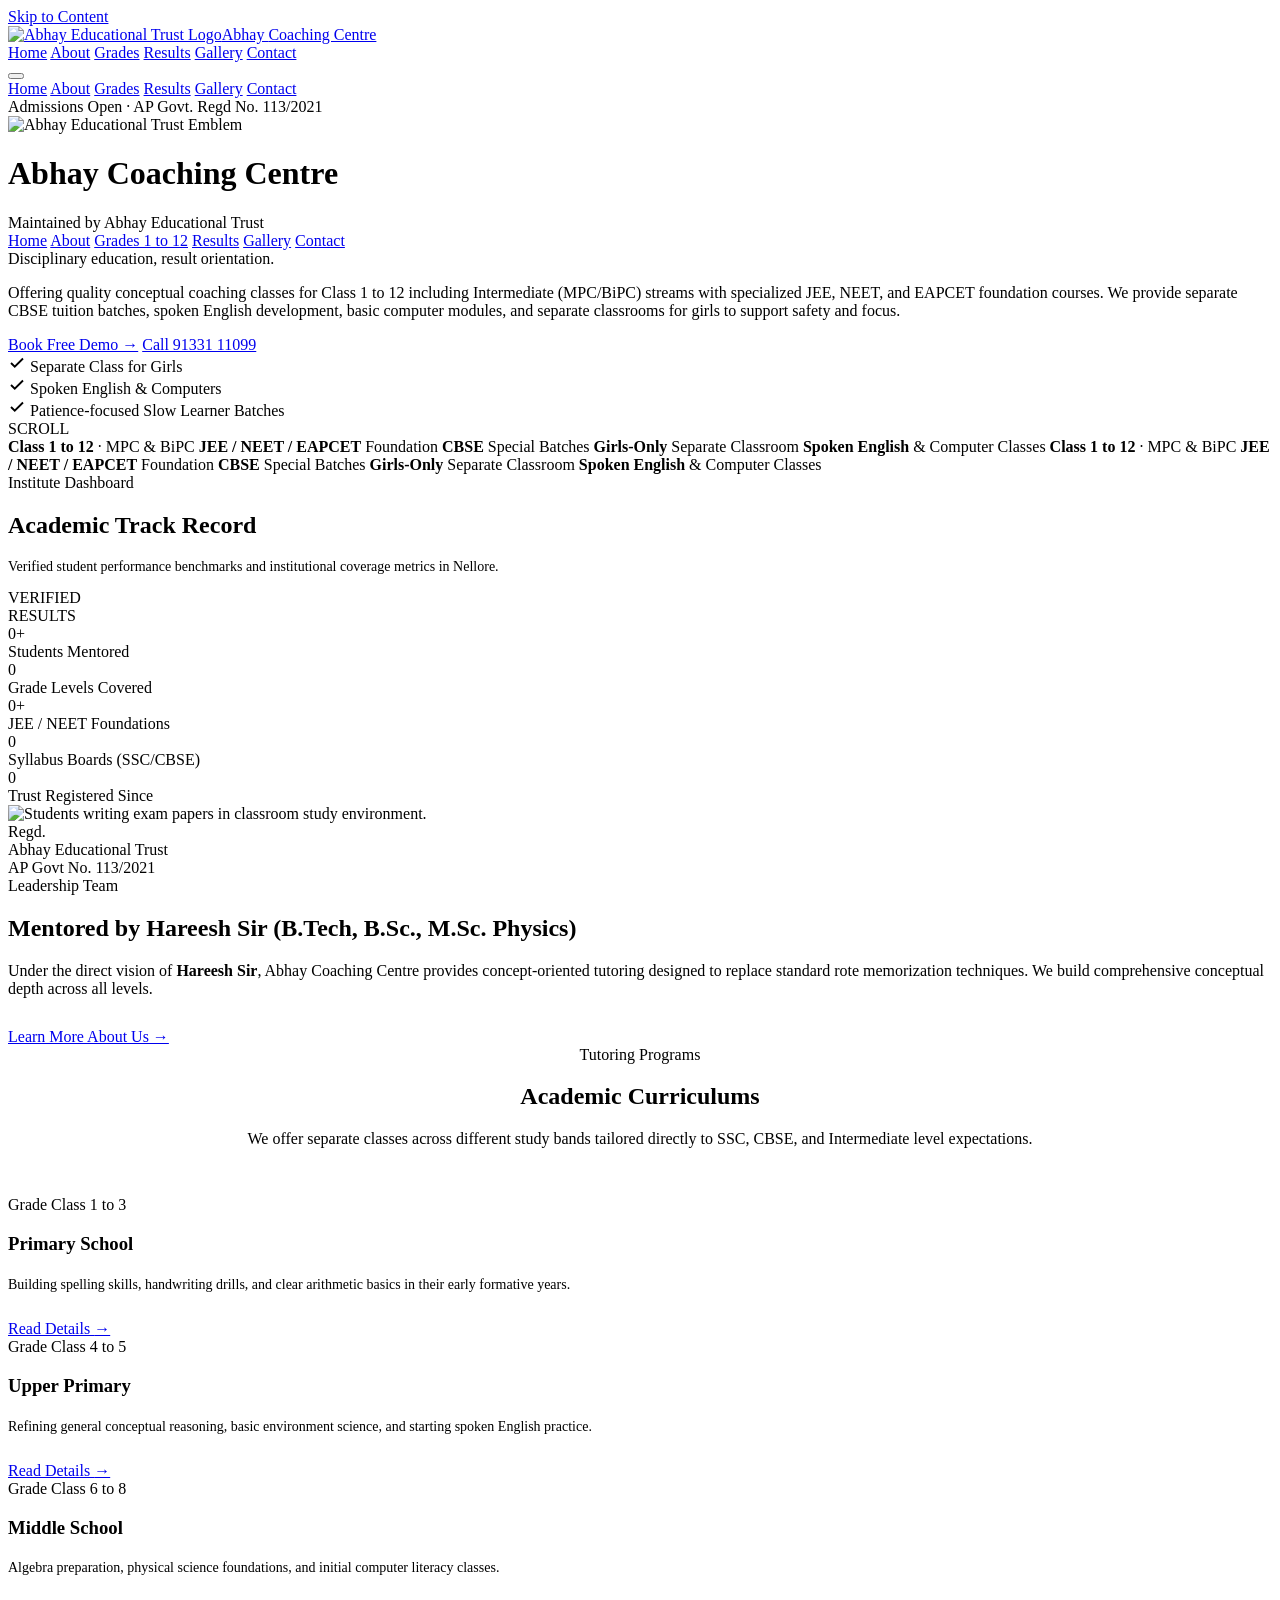
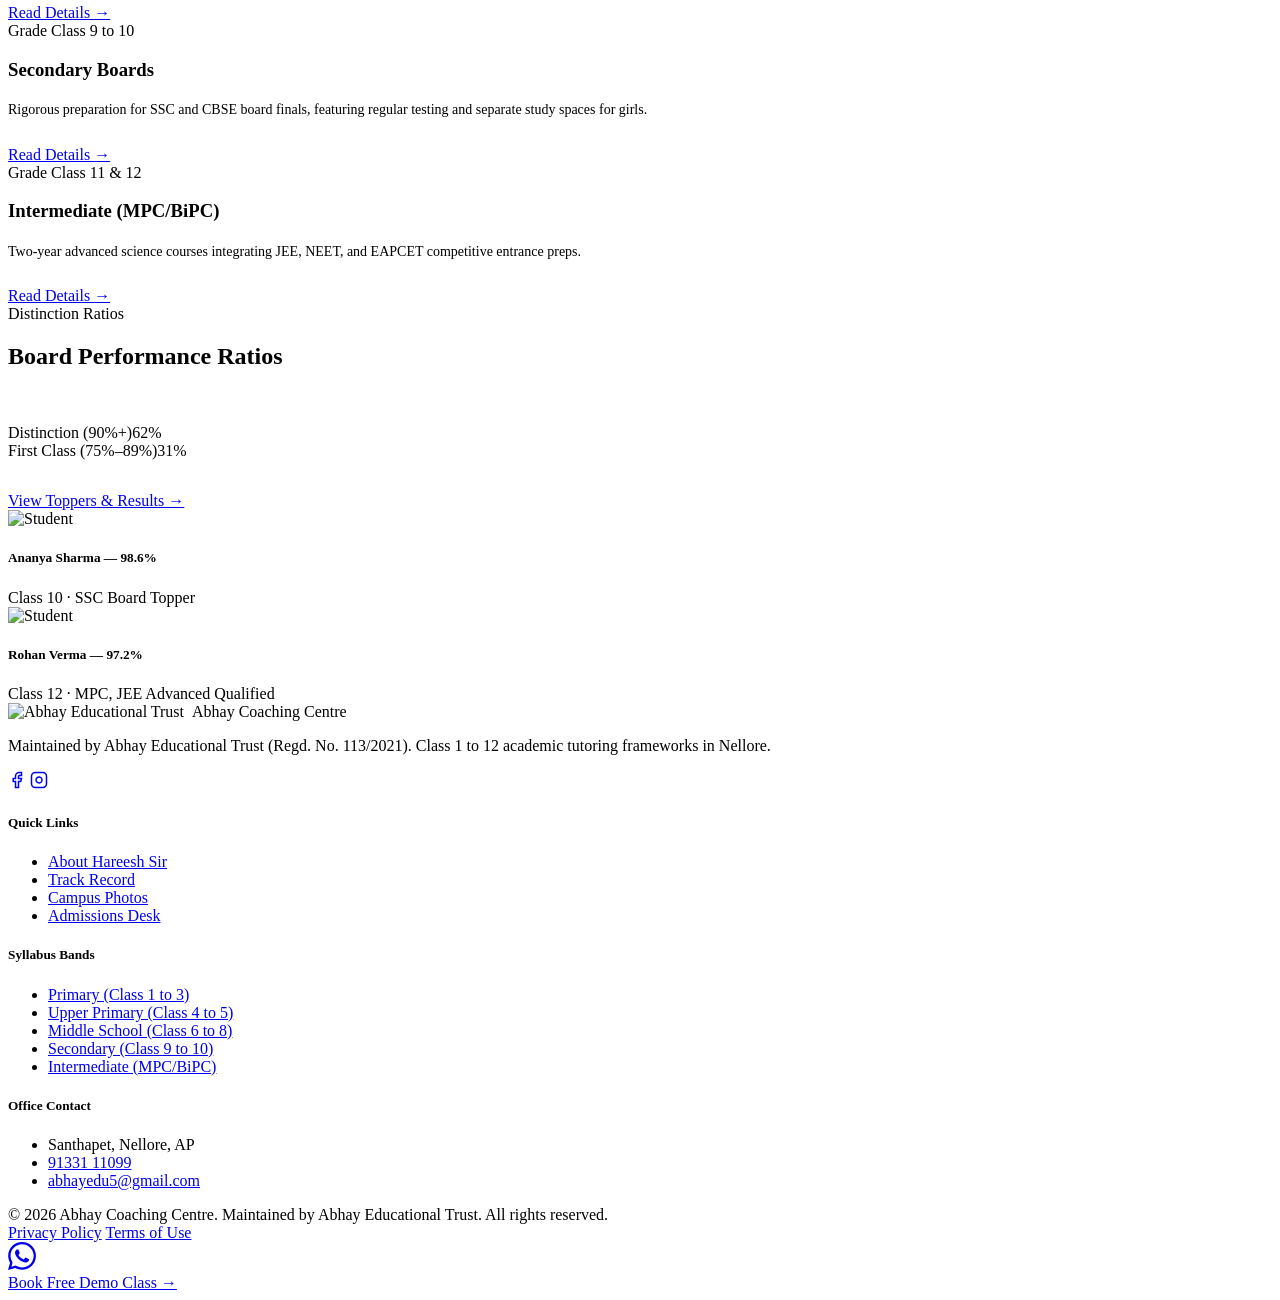
==== index.html @ 870bf23b "Add files via upload" ====
<!DOCTYPE html>
<html lang="en">
<head>
  <meta charset="UTF-8">
  <meta name="viewport" content="width=device-width, initial-scale=1.0">
  <title>Abhay Coaching Centre — Nellore | Class 1 to 12 Academic Foundation</title>
  
  <!-- SEO Meta Tags -->
  <meta name="description" content="Abhay Coaching Centre in Santhapet, Nellore, offers separate conceptual coaching classes for Class 1 to 12 including Intermediate (MPC/BiPC) streams. Regd. AP Govt No. 113/2021.">
  <meta name="keywords" content="Abhay Coaching Centre, Nellore, Class 1 to 12, Intermediate MPC, Intermediate BiPC, JEE Foundation, NEET, EAPCET, Spoken English, CBSE Batches">

  <!-- Style Sheets -->
  <link rel="stylesheet" href="css/style.css">
  
  <!-- Fonts -->
  <link rel="preconnect" href="https://fonts.googleapis.com">
  <link rel="preconnect" href="https://fonts.gstatic.com" crossorigin>
  <link href="https://fonts.googleapis.com/css2?family=Cinzel:wght@600;700;900&family=Fraunces:ital,opsz,wght@0,9..144,400;0,9..144,600;0,9..144,700;1,9..144,400&family=IBM+Plex+Mono:wght@500;600&family=Inter:wght@400;500;600;700&display=swap" rel="stylesheet">
</head>
<body>

  <!-- Skip Link -->
  <a href="#main-content" class="skip-link">Skip to Content</a>

  <!-- Header Header Navigation (appears on scroll / global) -->
  <header class="page-header" id="pageHeader" role="banner">
    <div class="container header-container">
      <a href="index.html" class="header-logo"><img src="images/logo.png" alt="Abhay Educational Trust Logo" class="header-logo-img">Abhay <span>Coaching Centre</span></a>
      
      <nav class="header-nav" aria-label="Desktop Navigation Links">
        <a href="index.html" class="header-nav-item active">Home</a>
        <a href="about.html" class="header-nav-item">About</a>
        <a href="grades.html" class="header-nav-item">Grades</a>
        <a href="results.html" class="header-nav-item">Results</a>
        <a href="gallery.html" class="header-nav-item">Gallery</a>
        <a href="contact.html" class="header-nav-item">Contact</a>
      </nav>

      <button class="burger-btn" id="drawerTrigger" aria-label="Toggle Navigation Menu" aria-controls="mobileDrawer" aria-expanded="false">
        <span></span>
        <span></span>
        <span></span>
      </button>
    </div>
  </header>

  <!-- Mobile Drawer Overlay -->
  <div class="drawer-overlay" id="drawerOverlay"></div>

  <!-- Mobile Drawer Menu -->
  <nav class="mobile-drawer" id="mobileDrawer" aria-label="Mobile Navigation Menu">
    <a href="index.html" class="mobile-drawer-link active">Home</a>
    <a href="about.html" class="mobile-drawer-link">About</a>
    <a href="grades.html" class="mobile-drawer-link">Grades</a>
    <a href="results.html" class="mobile-drawer-link">Results</a>
    <a href="gallery.html" class="mobile-drawer-link">Gallery</a>
    <a href="contact.html" class="mobile-drawer-link">Contact</a>
  </nav>

  <!-- ============ HERO BANNER ============ -->
  <div id="hero">
    <div class="hero-particles" id="heroParticles" aria-hidden="true"></div>
    <div class="hero-container">
      <div class="hero-tag">
        <span class="dot"></span> Admissions Open · AP Govt. Regd No. 113/2021
      </div>
      
      <!-- Trust Logo -->
      <img src="images/logo.png" alt="Abhay Educational Trust Emblem" class="hero-logo-img">
      
      <!-- Big gothic cathedral style name heading -->
      <h1 class="hero-title">Abhay Coaching Centre</h1>
      <div class="hero-subtitle">Maintained by Abhay Educational Trust</div>
      
      <!-- Nav Pill Menu Directly Below Name -->
      <div class="hero-nav-row" aria-label="Page Index Pills">
        <a href="index.html">Home</a>
        <a href="about.html">About</a>
        <a href="grades.html">Grades 1 to 12</a>
        <a href="results.html">Results</a>
        <a href="gallery.html">Gallery</a>
        <a href="contact.html">Contact</a>
      </div>

      <div class="hero-lead-title">Disciplinary education, result orientation.</div>
      <p class="hero-desc">
        Offering quality conceptual coaching classes for Class 1 to 12 including Intermediate (MPC/BiPC) streams with specialized JEE, NEET, and EAPCET foundation courses. We provide separate CBSE tuition batches, spoken English development, basic computer modules, and separate classrooms for girls to support safety and focus.
      </p>

      <div class="hero-ctas">
        <a href="contact.html" class="btn btn-primary">Book Free Demo →</a>
        <a href="tel:+919133111099" class="btn btn-ghost">Call 91331 11099</a>
      </div>

      <!-- Quick badging indicators -->
      <div class="hero-features" role="list">
        <div class="hero-feat-item" role="listitem">
          <svg width="18" height="18" viewBox="0 0 24 24" fill="none" stroke="currentColor" stroke-width="2.5" aria-hidden="true"><path d="M20 6L9 17l-5-5"/></svg>
          Separate Class for Girls
        </div>
        <div class="hero-feat-item" role="listitem">
          <svg width="18" height="18" viewBox="0 0 24 24" fill="none" stroke="currentColor" stroke-width="2.5" aria-hidden="true"><path d="M20 6L9 17l-5-5"/></svg>
          Spoken English & Computers
        </div>
        <div class="hero-feat-item" role="listitem">
          <svg width="18" height="18" viewBox="0 0 24 24" fill="none" stroke="currentColor" stroke-width="2.5" aria-hidden="true"><path d="M20 6L9 17l-5-5"/></svg>
          Patience-focused Slow Learner Batches
        </div>
      </div>
    </div>
    
    <div class="scroll-cue" aria-hidden="true">
      <span>SCROLL</span>
      <span class="line"></span>
    </div>
  </div>

  <!-- ============ SCROLLING MARQUEE STRIP ============ -->
  <div class="marquee-container" aria-hidden="true">
    <div class="marquee-track">
      <span><b>Class 1 to 12</b> · MPC & BiPC <b>JEE / NEET / EAPCET</b> Foundation <b>CBSE</b> Special Batches <b>Girls-Only</b> Separate Classroom <b>Spoken English</b> & Computer Classes</span>
      <span><b>Class 1 to 12</b> · MPC & BiPC <b>JEE / NEET / EAPCET</b> Foundation <b>CBSE</b> Special Batches <b>Girls-Only</b> Separate Classroom <b>Spoken English</b> & Computer Classes</span>
    </div>
  </div>

  <!-- ============ MAIN CONTENT DASHBOARD ============ -->
  <main id="main-content" role="main">
    
    <!-- 1. STATS VIEW -->
    <section id="stats" class="section">
      <div class="container">
        <div class="stats-card reveal">
          <div class="stats-header">
            <div>
              <span class="eyebrow"><span class="dot"></span>Institute Dashboard</span>
              <h2 class="section-title">Academic Track Record</h2>
              <p style="font-size:14px; color:var(--ink-soft); margin-top:8px;">
                Verified student performance benchmarks and institutional coverage metrics in Nellore.
              </p>
            </div>
            <div class="stats-seal">VERIFIED<br>RESULTS</div>
          </div>
          
          <div class="stats-grid">
            <div class="stat-item">
              <div class="stat-number" data-count="500">
                <span class="num-val">0</span><span class="stat-suffix">+</span>
              </div>
              <div class="stat-label">Students Mentored</div>
            </div>
            
            <div class="stat-item">
              <div class="stat-number" data-count="12">
                <span class="num-val">0</span><span class="stat-suffix"></span>
              </div>
              <div class="stat-label">Grade Levels Covered</div>
            </div>
            
            <div class="stat-item">
              <div class="stat-number" data-count="3">
                <span class="num-val">0</span><span class="stat-suffix">+</span>
              </div>
              <div class="stat-label">JEE / NEET Foundations</div>
            </div>
            
            <div class="stat-item">
              <div class="stat-number" data-count="2">
                <span class="num-val">0</span><span class="stat-suffix"></span>
              </div>
              <div class="stat-label">Syllabus Boards (SSC/CBSE)</div>
            </div>
            
            <div class="stat-item">
              <div class="stat-number" data-count="2021">
                <span class="num-val">0</span><span class="stat-suffix"></span>
              </div>
              <div class="stat-label">Trust Registered Since</div>
            </div>
          </div>
        </div>
      </div>
    </section>

    <!-- 2. ABOUT SUMMARY -->
    <section class="section" style="background-color: var(--ivory);">
      <div class="container">
        <div class="about-grid">
          <div class="about-visual reveal">
            <div class="about-photo-frame">
              <img src="https://images.unsplash.com/photo-1509062522246-3755977927d7?auto=format&fit=crop&w=800&q=80" alt="Students writing exam papers in classroom study environment." loading="lazy" width="800" height="1000">
            </div>
            <div class="about-badge" role="status">
              <div class="number">Regd.</div>
              <div class="text">Abhay Educational Trust<br>AP Govt No. 113/2021</div>
            </div>
          </div>
          
          <div class="about-content reveal">
            <span class="eyebrow"><span class="dot"></span>Leadership Team</span>
            <h2>Mentored by Hareesh Sir (B.Tech, B.Sc., M.Sc. Physics)</h2>
            <p class="about-lead">
              Under the direct vision of <b>Hareesh Sir</b>, Abhay Coaching Centre provides concept-oriented tutoring designed to replace standard rote memorization techniques. We build comprehensive conceptual depth across all levels.
            </p>
            <div style="margin-top: 30px;">
              <a href="about.html" class="btn btn-dark">Learn More About Us →</a>
            </div>
          </div>
        </div>
      </div>
    </section>

    <!-- 3. GRADE OVERVIEW -->
    <section class="section" style="background-color: var(--paper);">
      <div class="container">
        <div class="reveal" style="text-align: center; margin-bottom: 48px;">
          <span class="eyebrow"><span class="dot"></span>Tutoring Programs</span>
          <h2 class="section-title">Academic Curriculums</h2>
          <p class="section-desc" style="margin: 0 auto 30px;">
            We offer separate classes across different study bands tailored directly to SSC, CBSE, and Intermediate level expectations.
          </p>
        </div>
        
        <div class="grade-grid reveal">
          <div class="grade-card">
            <div class="grade-tag">Grade Class 1 to 3</div>
            <h3>Primary School</h3>
            <p style="font-size: 14px; color: var(--ink-soft); margin-bottom: 24px; line-height: 1.6;">
              Building spelling skills, handwriting drills, and clear arithmetic basics in their early formative years.
            </p>
            <a href="grades.html#grade-primary" class="grade-action">Read Details <span>→</span></a>
          </div>

          <div class="grade-card">
            <div class="grade-tag">Grade Class 4 to 5</div>
            <h3>Upper Primary</h3>
            <p style="font-size: 14px; color: var(--ink-soft); margin-bottom: 24px; line-height: 1.6;">
              Refining general conceptual reasoning, basic environment science, and starting spoken English practice.
            </p>
            <a href="grades.html#grade-upper-primary" class="grade-action">Read Details <span>→</span></a>
          </div>

          <div class="grade-card">
            <div class="grade-tag">Grade Class 6 to 8</div>
            <h3>Middle School</h3>
            <p style="font-size: 14px; color: var(--ink-soft); margin-bottom: 24px; line-height: 1.6;">
              Algebra preparation, physical science foundations, and initial computer literacy classes.
            </p>
            <a href="grades.html#grade-middle" class="grade-action">Read Details <span>→</span></a>
          </div>

          <div class="grade-card">
            <div class="grade-tag">Grade Class 9 to 10</div>
            <h3>Secondary Boards</h3>
            <p style="font-size: 14px; color: var(--ink-soft); margin-bottom: 24px; line-height: 1.6;">
              Rigorous preparation for SSC and CBSE board finals, featuring regular testing and separate study spaces for girls.
            </p>
            <a href="grades.html#grade-secondary" class="grade-action">Read Details <span>→</span></a>
          </div>

          <div class="grade-card card-dark" style="grid-column: span 1;">
            <div class="grade-tag">Grade Class 11 & 12</div>
            <h3>Intermediate (MPC/BiPC)</h3>
            <p style="font-size: 14px; margin-bottom: 24px; line-height: 1.6;">
              Two-year advanced science courses integrating JEE, NEET, and EAPCET competitive entrance preps.
            </p>
            <a href="grades.html#grade-intermediate" class="grade-action">Read Details <span>→</span></a>
          </div>
        </div>
      </div>
    </section>

    <!-- 4. RESULTS DASHBOARD -->
    <section class="section results-dashboard" style="background-color: var(--maroon-deep); color: var(--white);">
      <div class="container">
        <div class="results-grid">
          <div class="results-left reveal">
            <span class="eyebrow" style="color: var(--gold-light);"><span class="dot"></span>Distinction Ratios</span>
            <h2>Board Performance Ratios</h2>
            <p style="color: rgba(255, 255, 255, 0.6); margin-top: 14px;">
              Overview of student distinction rates and pass class records at the coaching center.
            </p>
            
            <div class="bar-chart">
              <div class="bar-row">
                <div class="bar-info"><span>Distinction (90%+)</span><span>62%</span></div>
                <div class="bar-container"><div class="bar-fill" data-width="62"></div></div>
              </div>
              <div class="bar-row">
                <div class="bar-info"><span>First Class (75%–89%)</span><span>31%</span></div>
                <div class="bar-container"><div class="bar-fill" data-width="31"></div></div>
              </div>
            </div>
            <div style="margin-top: 32px;">
              <a href="results.html" class="btn btn-primary">View Toppers & Results →</a>
            </div>
          </div>
          
          <div class="results-right reveal">
            <div class="rankers-list">
              <div class="ranker-item">
                <img src="https://images.unsplash.com/photo-1544717297-fa95b6ee9643?auto=format&fit=crop&w=100&q=80" alt="Student" class="ranker-avatar" loading="lazy" width="100" height="100">
                <div class="ranker-details">
                  <h5>Ananya Sharma — 98.6%</h5>
                  <span>Class 10 · SSC Board Topper</span>
                </div>
              </div>
              <div class="ranker-item">
                <img src="https://images.unsplash.com/photo-1543269865-cbf427effbad?auto=format&fit=crop&w=100&q=80" alt="Student" class="ranker-avatar" loading="lazy" width="100" height="100">
                <div class="ranker-details">
                  <h5>Rohan Verma — 97.2%</h5>
                  <span>Class 12 · MPC, JEE Advanced Qualified</span>
                </div>
              </div>
            </div>
          </div>
        </div>
      </div>
    </section>

  </main>

  <!-- ============ FOOTER ============ -->
  <footer role="contentinfo">
    <div class="container">
      <div class="footer-grid">
        <div class="footer-brand">
          <div class="logo"><img src="images/logo.png" alt="Abhay Educational Trust" style="height:40px;width:auto;margin-right:8px;">Abhay Coaching Centre</div>
          <p>
            Maintained by Abhay Educational Trust (Regd. No. 113/2021). Class 1 to 12 academic tutoring frameworks in Nellore.
          </p>
          <div class="social-links">
            <a href="#" aria-label="Facebook"><svg width="18" height="18" viewBox="0 0 24 24" fill="none" stroke="currentColor" stroke-width="2" aria-hidden="true"><path d="M18 2h-3a5 5 0 0 0-5 5v3H7v4h3v8h4v-8h3l1-4h-4V7a1 1 0 0 1 1-1h3z"/></svg></a>
            <a href="#" aria-label="Instagram"><svg width="18" height="18" viewBox="0 0 24 24" fill="none" stroke="currentColor" stroke-width="2" aria-hidden="true"><rect x="2" y="2" width="20" height="20" rx="5" ry="5"/><path d="M16 11.37A4 4 0 1 1 12.63 8 4 4 0 0 1 16 11.37zM17.5 6.5h.01"/></svg></a>
          </div>
        </div>

        <div class="footer-nav">
          <h5>Quick Links</h5>
          <ul>
            <li><a href="about.html">About Hareesh Sir</a></li>
            <li><a href="results.html">Track Record</a></li>
            <li><a href="gallery.html">Campus Photos</a></li>
            <li><a href="contact.html">Admissions Desk</a></li>
          </ul>
        </div>

        <div class="footer-nav">
          <h5>Syllabus Bands</h5>
          <ul>
            <li><a href="grades.html#grade-primary">Primary (Class 1 to 3)</a></li>
            <li><a href="grades.html#grade-upper-primary">Upper Primary (Class 4 to 5)</a></li>
            <li><a href="grades.html#grade-middle">Middle School (Class 6 to 8)</a></li>
            <li><a href="grades.html#grade-secondary">Secondary (Class 9 to 10)</a></li>
            <li><a href="grades.html#grade-intermediate">Intermediate (MPC/BiPC)</a></li>
          </ul>
        </div>

        <div class="footer-nav">
          <h5>Office Contact</h5>
          <ul>
            <li>Santhapet, Nellore, AP</li>
            <li><a href="tel:+919133111099">91331 11099</a></li>
            <li><a href="mailto:abhayedu5@gmail.com">abhayedu5@gmail.com</a></li>
          </ul>
        </div>
      </div>
      
      <div class="footer-bottom">
        <span>© 2026 Abhay Coaching Centre. Maintained by Abhay Educational Trust. All rights reserved.</span>
        <div class="footer-bottom-links">
          <a href="#">Privacy Policy</a>
          <a href="#">Terms of Use</a>
        </div>
      </div>
    </div>
  </footer>

  <!-- Floating Elements -->
  <a href="https://wa.me/919133111099" class="whatsapp-float" target="_blank" rel="noopener" aria-label="Send query on WhatsApp">
    <svg width="28" height="28" viewBox="0 0 24 24" fill="currentColor" aria-hidden="true"><path d="M17.472 14.382c-.297-.149-1.758-.867-2.03-.967-.273-.099-.471-.148-.67.15-.197.297-.767.966-.94 1.164-.173.199-.347.223-.644.075-.297-.15-1.255-.463-2.39-1.475-.883-.788-1.48-1.761-1.653-2.059-.173-.297-.018-.458.13-.606.134-.133.298-.347.446-.52.149-.174.198-.298.298-.497.099-.198.05-.371-.025-.52-.075-.149-.669-1.612-.916-2.207-.242-.579-.487-.5-.669-.51-.173-.008-.371-.01-.57-.01-.198 0-.52.074-.792.372-.272.297-1.04 1.016-1.04 2.479 0 1.462 1.065 2.875 1.213 3.074.149.198 2.096 3.2 5.077 4.487.709.306 1.262.489 1.694.625.712.227 1.36.195 1.871.118.571-.085 1.758-.719 2.006-1.413.248-.694.248-1.289.173-1.413-.074-.124-.272-.198-.57-.347m-5.421 7.403h-.004a9.87 9.87 0 0 1-5.031-1.378l-.361-.214-3.741.982.998-3.648-.235-.374a9.86 9.86 0 0 1-1.51-5.26c.001-5.45 4.436-9.884 9.888-9.884 2.64 0 5.122 1.03 6.988 2.898a9.825 9.825 0 0 1 2.893 6.994c-.003 5.45-4.437 9.884-9.885 9.884m8.413-18.297A11.815 11.815 0 0 0 12.05 0C5.495 0 .16 5.335.157 11.892c0 2.096.547 4.142 1.588 5.945L0 24l6.335-1.662c1.746.953 3.71 1.458 5.704 1.459h.005c6.554 0 11.89-5.335 11.893-11.893a11.821 11.821 0 0 0-3.48-8.413Z"/></svg>
  </a>
  <div class="mobile-cta-bar"><a href="contact.html" class="btn btn-primary">Book Free Demo Class →</a></div>

  <!-- Shared Javascript -->
  <script src="js/main.js"></script>
</body>
</html>
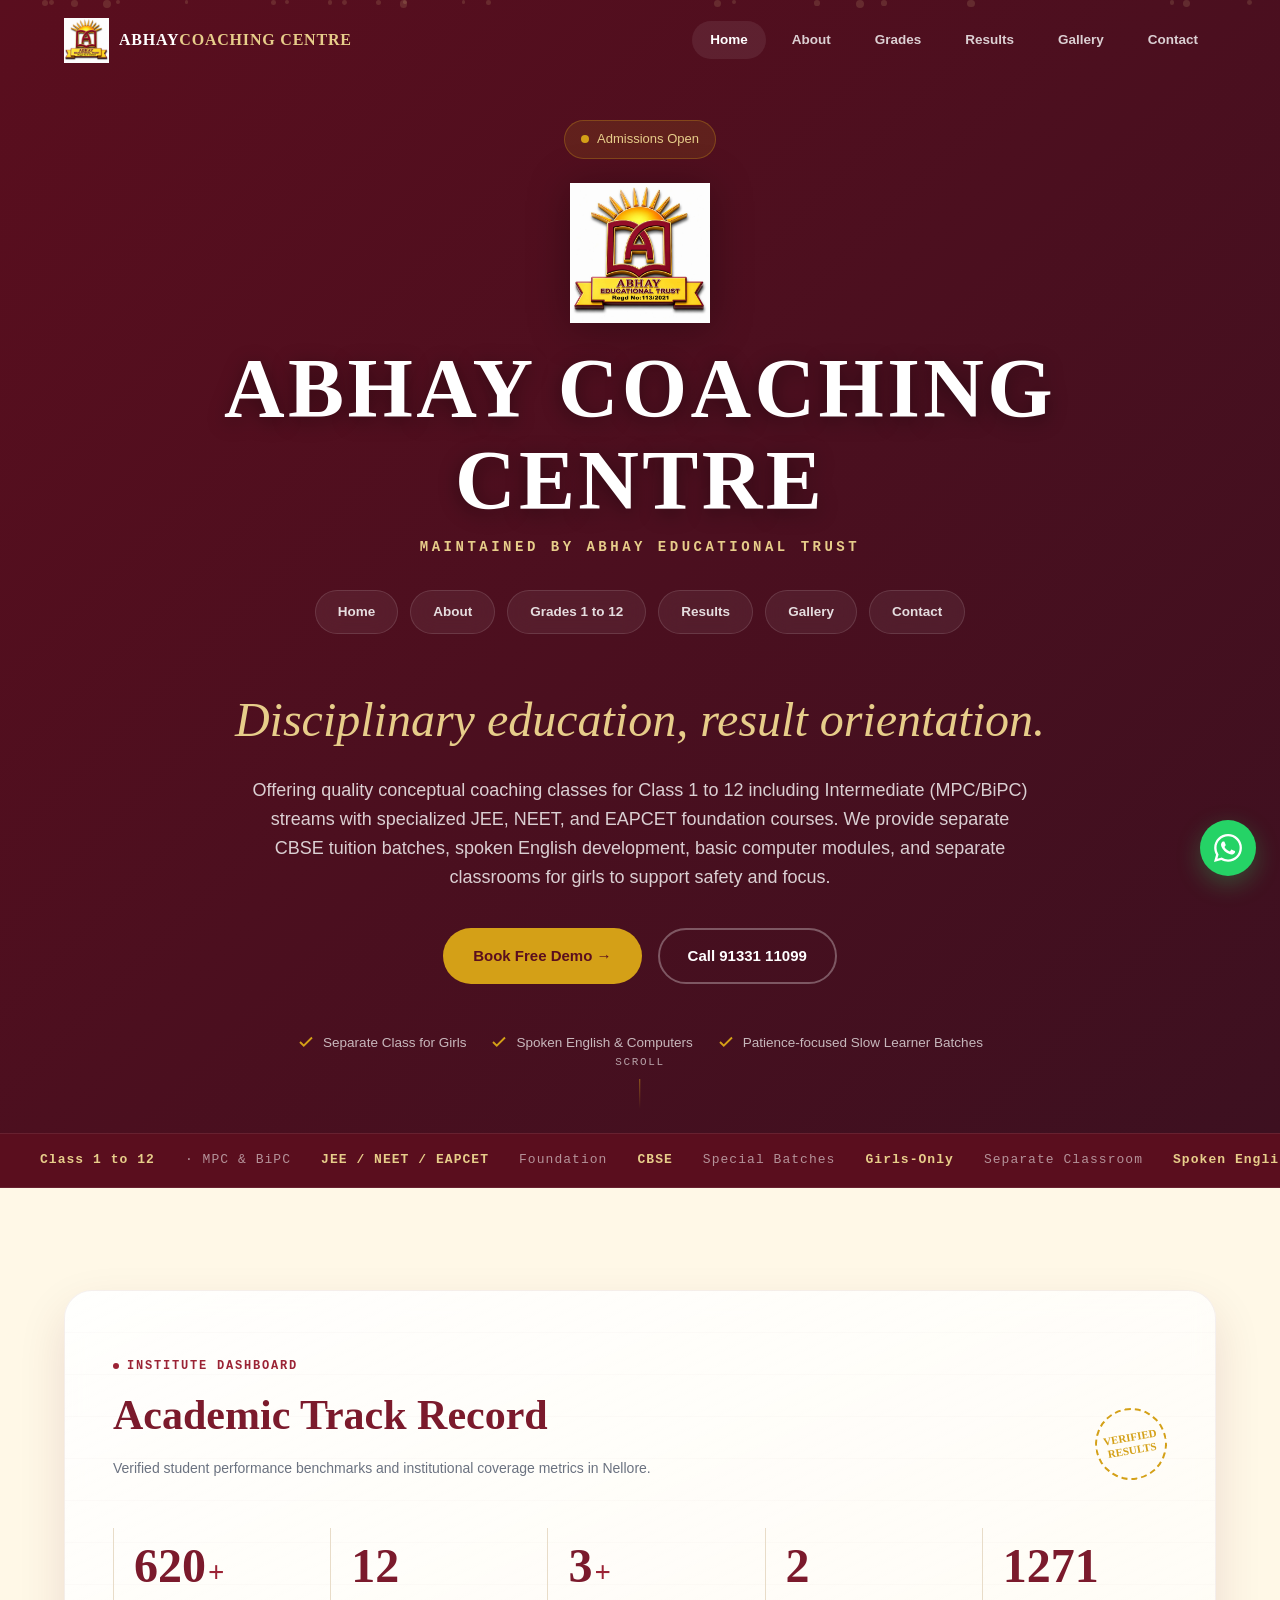
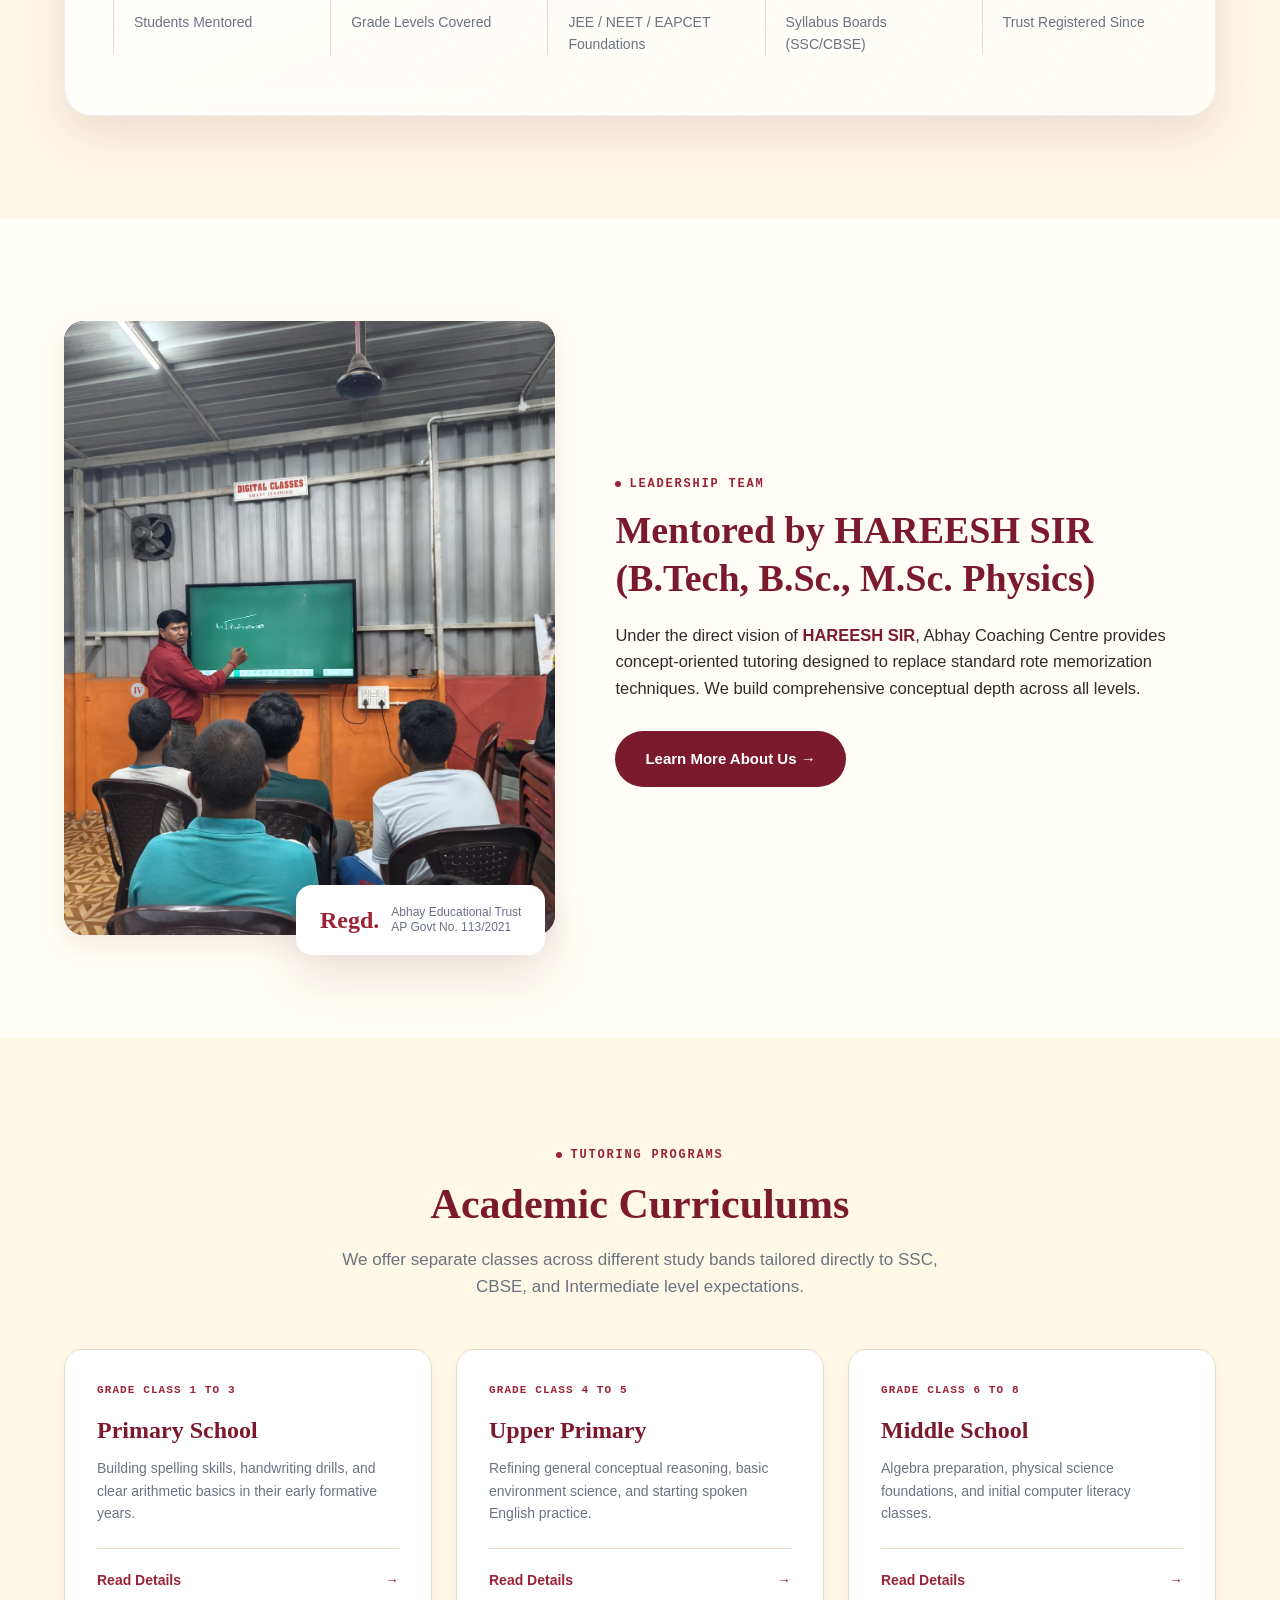
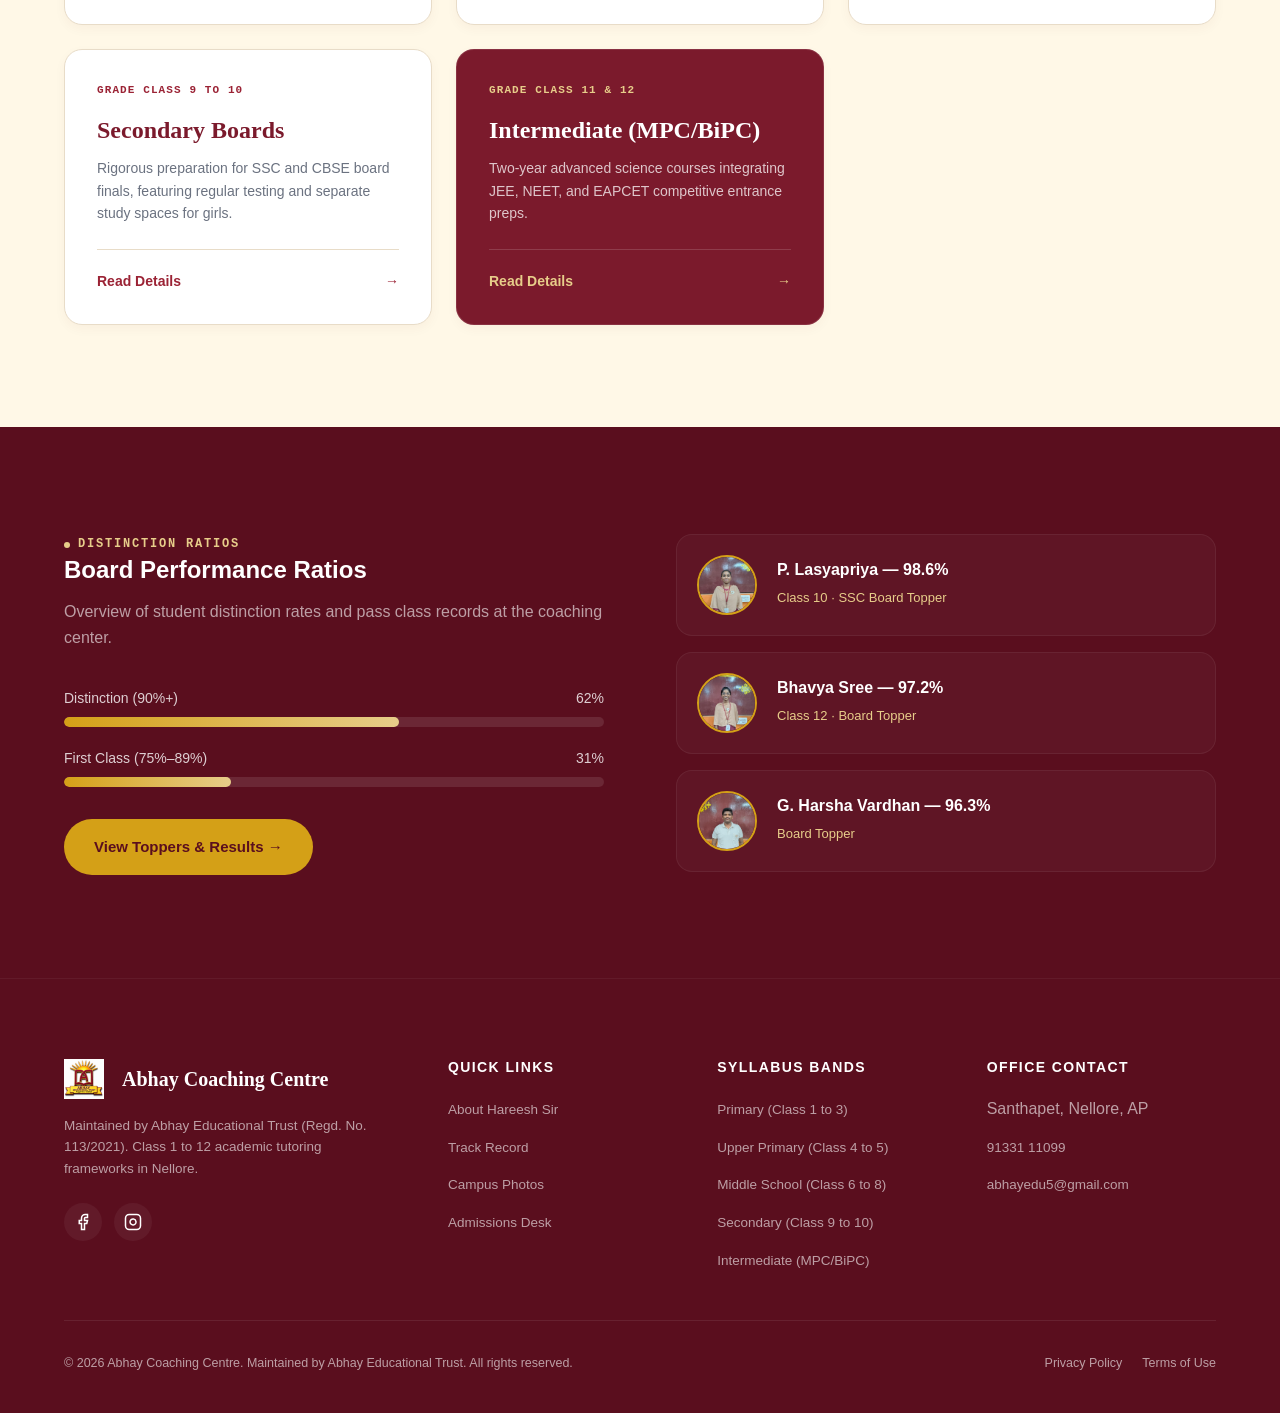
==== commit 0873bfad: "Add files via upload" ====
--- a/index.html
+++ b/index.html
@@ -62,7 +62,7 @@
     <div class="hero-particles" id="heroParticles" aria-hidden="true"></div>
     <div class="hero-container">
       <div class="hero-tag">
-        <span class="dot"></span> Admissions Open · AP Govt. Regd No. 113/2021
+        <span class="dot"></span> Admissions Open
       </div>
       
       <!-- Trust Logo -->
@@ -143,7 +143,7 @@
           
           <div class="stats-grid">
             <div class="stat-item">
-              <div class="stat-number" data-count="500">
+              <div class="stat-number" data-count="1000">
                 <span class="num-val">0</span><span class="stat-suffix">+</span>
               </div>
               <div class="stat-label">Students Mentored</div>
@@ -160,7 +160,7 @@
               <div class="stat-number" data-count="3">
                 <span class="num-val">0</span><span class="stat-suffix">+</span>
               </div>
-              <div class="stat-label">JEE / NEET Foundations</div>
+              <div class="stat-label">JEE / NEET / EAPCET Foundations</div>
             </div>
             
             <div class="stat-item">
@@ -187,7 +187,7 @@
         <div class="about-grid">
           <div class="about-visual reveal">
             <div class="about-photo-frame">
-              <img src="https://images.unsplash.com/photo-1509062522246-3755977927d7?auto=format&fit=crop&w=800&q=80" alt="Students writing exam papers in classroom study environment." loading="lazy" width="800" height="1000">
+              <img src="images/about-photo.jpg" alt="Hareesh Sir teaching in class" loading="lazy" width="800" height="1000">
             </div>
             <div class="about-badge" role="status">
               <div class="number">Regd.</div>
@@ -197,9 +197,9 @@
           
           <div class="about-content reveal">
             <span class="eyebrow"><span class="dot"></span>Leadership Team</span>
-            <h2>Mentored by Hareesh Sir (B.Tech, B.Sc., M.Sc. Physics)</h2>
+            <h2>Mentored by HAREESH SIR (B.Tech, B.Sc., M.Sc. Physics)</h2>
             <p class="about-lead">
-              Under the direct vision of <b>Hareesh Sir</b>, Abhay Coaching Centre provides concept-oriented tutoring designed to replace standard rote memorization techniques. We build comprehensive conceptual depth across all levels.
+              Under the direct vision of <b>HAREESH SIR</b>, Abhay Coaching Centre provides concept-oriented tutoring designed to replace standard rote memorization techniques. We build comprehensive conceptual depth across all levels.
             </p>
             <div style="margin-top: 30px;">
               <a href="about.html" class="btn btn-dark">Learn More About Us →</a>
@@ -298,17 +298,24 @@
           <div class="results-right reveal">
             <div class="rankers-list">
               <div class="ranker-item">
-                <img src="https://images.unsplash.com/photo-1544717297-fa95b6ee9643?auto=format&fit=crop&w=100&q=80" alt="Student" class="ranker-avatar" loading="lazy" width="100" height="100">
+                <img src="images/student1.jpg" alt="P. Lasyapriya" class="ranker-avatar" loading="lazy" width="100" height="100">
                 <div class="ranker-details">
-                  <h5>Ananya Sharma — 98.6%</h5>
+                  <h5>P. Lasyapriya — 98.6%</h5>
                   <span>Class 10 · SSC Board Topper</span>
                 </div>
               </div>
               <div class="ranker-item">
-                <img src="https://images.unsplash.com/photo-1543269865-cbf427effbad?auto=format&fit=crop&w=100&q=80" alt="Student" class="ranker-avatar" loading="lazy" width="100" height="100">
+                <img src="images/student2.jpg" alt="Bhavya Sree" class="ranker-avatar" loading="lazy" width="100" height="100">
                 <div class="ranker-details">
-                  <h5>Rohan Verma — 97.2%</h5>
-                  <span>Class 12 · MPC, JEE Advanced Qualified</span>
+                  <h5>Bhavya Sree — 97.2%</h5>
+                  <span>Class 12 · Board Topper</span>
+                </div>
+              </div>
+              <div class="ranker-item">
+                <img src="images/student3.jpg" alt="G. Harsha Vardhan" class="ranker-avatar" loading="lazy" width="100" height="100">
+                <div class="ranker-details">
+                  <h5>G. Harsha Vardhan — 96.3%</h5>
+                  <span>Board Topper</span>
                 </div>
               </div>
             </div>
--- a/css/style.css
+++ b/css/style.css
@@ -0,0 +1,1700 @@
+/* ============ DESIGN SYSTEM & CUSTOM PROPERTIES ============ */
+:root {
+  /* Colors — Maroon + Gold + Cream brand palette */
+  --maroon: #7B1A2C;
+  --maroon-deep: #5A0E1E;
+  --crimson: #9B2335;
+  --gold: #D4A017;
+  --gold-light: #E7CD8A;
+  --ink: #2C2C2C;
+  --ink-soft: #6B7280;
+  --paper: #FFF8E7;
+  --ivory: #FFFDF5;
+  --line: #E8DCC8;
+  --white: #ffffff;
+  --success: #25D366;
+  
+  /* Layout & Shadows */
+  --radius: 16px;
+  --shadow-sm: 0 4px 12px rgba(90, 14, 30, 0.04);
+  --shadow-md: 0 10px 24px rgba(90, 14, 30, 0.08);
+  --shadow-lg: 0 20px 48px rgba(90, 14, 30, 0.12);
+  --transition: all 0.4s cubic-bezier(0.2, 0.8, 0.2, 1);
+}
+
+/* Reset & Base Styles */
+*, *::before, *::after {
+  box-sizing: border-box;
+  margin: 0;
+  padding: 0;
+}
+
+html {
+  scroll-behavior: smooth;
+  font-size: 16px;
+}
+
+body {
+  font-family: 'Inter', sans-serif;
+  background-color: var(--paper);
+  color: var(--ink);
+  line-height: 1.6;
+  overflow-x: hidden;
+  -webkit-font-smoothing: antialiased;
+}
+
+img {
+  max-width: 100%;
+  height: auto;
+  display: block;
+}
+
+a {
+  color: inherit;
+  text-decoration: none;
+  transition: var(--transition);
+}
+
+/* Accessibility Support */
+.sr-only {
+  position: absolute;
+  width: 1px;
+  height: 1px;
+  padding: 0;
+  margin: -1px;
+  overflow: hidden;
+  clip: rect(0, 0, 0, 0);
+  white-space: nowrap;
+  border: 0;
+}
+
+.skip-link {
+  position: absolute;
+  top: -100px;
+  left: 20px;
+  background: var(--gold);
+  color: var(--maroon-deep);
+  padding: 10px 20px;
+  font-weight: 700;
+  border-radius: 0 0 8px 8px;
+  z-index: 9999;
+  transition: top 0.2s ease;
+}
+
+.skip-link:focus {
+  top: 0;
+  outline: 2px solid var(--maroon);
+}
+
+:focus-visible {
+  outline: 3px solid var(--crimson);
+  outline-offset: 4px;
+}
+
+/* Layout Utility Containers */
+.container {
+  width: 100%;
+  max-width: 1200px;
+  margin: 0 auto;
+  padding: 0 24px;
+}
+
+.section {
+  padding: clamp(60px, 8vw, 120px) 0;
+}
+
+.eyebrow {
+  display: inline-flex;
+  align-items: center;
+  gap: 8px;
+  font-family: 'IBM Plex Mono', monospace;
+  font-size: 12px;
+  letter-spacing: 0.15em;
+  text-transform: uppercase;
+  font-weight: 600;
+  color: var(--crimson);
+}
+
+.eyebrow .dot {
+  width: 6px;
+  height: 6px;
+  background-color: currentColor;
+  border-radius: 50%;
+}
+
+/* Global Headings */
+h1, h2, h3, h4, h5, h6 {
+  font-weight: 700;
+  line-height: 1.25;
+}
+
+.section-title {
+  font-family: 'Fraunces', serif;
+  font-size: clamp(28px, 4vw, 42px);
+  font-weight: 700;
+  color: var(--maroon);
+  margin-top: 12px;
+  margin-bottom: 16px;
+}
+
+.section-desc {
+  font-size: clamp(15px, 1.8vw, 17px);
+  color: var(--ink-soft);
+  max-width: 650px;
+  margin-bottom: 48px;
+}
+
+/* Buttons */
+.btn {
+  display: inline-flex;
+  align-items: center;
+  gap: 10px;
+  padding: 14px 28px;
+  border-radius: 50px;
+  font-weight: 600;
+  font-size: 15px;
+  cursor: pointer;
+  border: 2px solid transparent;
+  transition: var(--transition);
+  text-align: center;
+  justify-content: center;
+}
+
+.btn-primary {
+  background-color: var(--gold);
+  color: var(--maroon-deep);
+}
+
+.btn-primary:hover {
+  background-color: var(--gold-light);
+  transform: translateY(-2px);
+  box-shadow: 0 8px 20px rgba(212, 160, 23, 0.3);
+}
+
+.btn-ghost {
+  background-color: transparent;
+  border-color: rgba(255, 255, 255, 0.3);
+  color: var(--white);
+}
+
+.btn-ghost:hover {
+  border-color: var(--white);
+  background-color: rgba(255, 255, 255, 0.08);
+  transform: translateY(-2px);
+}
+
+.btn-dark {
+  background-color: var(--maroon);
+  color: var(--white);
+}
+
+.btn-dark:hover {
+  background-color: var(--maroon-deep);
+  transform: translateY(-2px);
+  box-shadow: 0 8px 20px rgba(90, 14, 30, 0.2);
+}
+
+/* Scroll Animation Reveal Class */
+.reveal {
+  opacity: 0;
+  transform: translateY(30px);
+  transition: opacity 0.8s ease, transform 0.8s ease;
+}
+
+.reveal.in {
+  opacity: 1;
+  transform: translateY(0);
+}
+
+/* ============ HEADER COMPONENT (Shared Page Header navigation) ============ */
+.page-header {
+  position: fixed;
+  top: 0;
+  left: 0;
+  width: 100%;
+  z-index: 100;
+  background-color: transparent;
+  transition: var(--transition);
+  border-bottom: 1px solid transparent;
+}
+
+.page-header.scrolled {
+  background-color: rgba(90, 14, 30, 0.95);
+  backdrop-filter: blur(12px);
+  -webkit-backdrop-filter: blur(12px);
+  border-color: rgba(255, 255, 255, 0.08);
+  box-shadow: var(--shadow-sm);
+}
+
+.header-container {
+  display: flex;
+  justify-content: space-between;
+  align-items: center;
+  height: 80px;
+}
+
+.header-logo {
+  font-family: 'Cinzel', serif;
+  font-size: 16px;
+  font-weight: 700;
+  color: var(--white);
+  letter-spacing: 0.05em;
+  text-transform: uppercase;
+  display: flex;
+  align-items: center;
+}
+
+.header-logo span {
+  color: var(--gold-light);
+}
+
+.header-logo-img {
+  height: 45px;
+  width: auto;
+  margin-right: 10px;
+}
+
+.header-nav {
+  display: none;
+  gap: 8px;
+}
+
+.header-nav-item {
+  padding: 8px 18px;
+  border-radius: 100px;
+  font-size: 13.5px;
+  font-weight: 600;
+  color: rgba(255, 255, 255, 0.8);
+  transition: var(--transition);
+}
+
+.header-nav-item:hover,
+.header-nav-item.active {
+  color: var(--white);
+  background-color: rgba(255, 255, 255, 0.08);
+}
+
+/* Burger / Mobile Nav Trigger */
+.burger-btn {
+  display: flex;
+  width: 44px;
+  height: 44px;
+  border-radius: 50%;
+  background-color: rgba(255, 255, 255, 0.05);
+  border: 1px solid rgba(255, 255, 255, 0.1);
+  color: var(--white);
+  cursor: pointer;
+  align-items: center;
+  justify-content: center;
+  flex-direction: column;
+  gap: 5px;
+  transition: var(--transition);
+}
+
+.burger-btn span {
+  width: 18px;
+  height: 2px;
+  background-color: var(--white);
+  transition: var(--transition);
+}
+
+.burger-btn.open span:nth-child(1) {
+  transform: translateY(7px) rotate(45deg);
+}
+.burger-btn.open span:nth-child(2) {
+  opacity: 0;
+}
+.burger-btn.open span:nth-child(3) {
+  transform: translateY(-7px) rotate(-45deg);
+}
+
+/* Mobile Drawer */
+.mobile-drawer {
+  position: fixed;
+  top: 0;
+  right: -100%;
+  width: 80%;
+  max-width: 320px;
+  height: 100vh;
+  background-color: #5A0E1E;
+  background-color: var(--maroon-deep);
+  z-index: 999;
+  padding: 100px 32px;
+  box-shadow: -10px 0 30px rgba(0, 0, 0, 0.3);
+  transition: right 0.4s cubic-bezier(0.2, 0.8, 0.2, 1);
+  display: flex;
+  flex-direction: column;
+  gap: 24px;
+}
+
+.mobile-drawer.open {
+  right: 0;
+}
+
+.mobile-drawer-link {
+  font-size: 18px;
+  font-weight: 600;
+  color: var(--white);
+  padding: 8px 0;
+  border-bottom: 1px solid rgba(255, 255, 255, 0.05);
+}
+
+.mobile-drawer-link:hover,
+.mobile-drawer-link.active {
+  color: var(--gold-light);
+}
+
+.drawer-overlay {
+  position: fixed;
+  inset: 0;
+  background-color: rgba(90, 14, 30, 0.6);
+  z-index: 998;
+  opacity: 0;
+  pointer-events: none;
+  transition: opacity 0.4s;
+}
+
+.drawer-overlay.active {
+  opacity: 1;
+  pointer-events: auto;
+}
+
+/* ============ Subpage Hero Header (Alternative pages banner) ============ */
+.subpage-hero {
+  background-color: #5A0E1E;
+  background: linear-gradient(135deg, var(--maroon-deep) 0%, #3D1020 100%);
+  color: var(--white);
+  padding: 140px 0 60px;
+  text-align: center;
+  border-bottom: 1px solid rgba(255, 255, 255, 0.05);
+  position: relative;
+}
+
+.subpage-hero h1 {
+  font-family: 'Cinzel', serif;
+  font-size: clamp(32px, 5vw, 54px);
+  font-weight: 700;
+  letter-spacing: 0.04em;
+  margin-top: 12px;
+  margin-bottom: 16px;
+  text-transform: uppercase;
+}
+
+.subpage-hero .breadcrumbs {
+  font-family: 'IBM Plex Mono', monospace;
+  font-size: 12px;
+  letter-spacing: 0.1em;
+  color: rgba(255, 255, 255, 0.5);
+  text-transform: uppercase;
+}
+
+.subpage-hero .breadcrumbs a {
+  color: var(--gold-light);
+}
+
+/* ============ 1. HOME LANDING HERO ============ */
+#hero {
+  position: relative;
+  min-height: 100vh;
+  background-color: #5A0E1E;
+  background: linear-gradient(135deg, var(--maroon-deep) 0%, #3D1020 100%);
+  color: var(--white);
+  display: flex;
+  flex-direction: column;
+  justify-content: center;
+  align-items: center;
+  padding: 120px 24px 80px;
+  overflow: hidden;
+  text-align: center;
+}
+
+.hero-particles {
+  position: absolute;
+  inset: 0;
+  pointer-events: none;
+  z-index: 1;
+}
+
+.hero-particles span {
+  position: absolute;
+  background-color: var(--gold-light);
+  border-radius: 50%;
+  opacity: 0.15;
+  animation: floatUp 12s linear infinite;
+}
+
+@keyframes floatUp {
+  0% { transform: translateY(100vh) scale(0.5); opacity: 0; }
+  50% { opacity: 0.3; }
+  100% { transform: translateY(-10vh) scale(1.2); opacity: 0; }
+}
+
+.hero-container {
+  max-width: 1000px;
+  position: relative;
+  z-index: 2;
+  display: flex;
+  flex-direction: column;
+  align-items: center;
+}
+
+.hero-logo-img {
+  width: clamp(80px, 12vw, 140px);
+  height: auto;
+  margin-bottom: 20px;
+  filter: drop-shadow(0 4px 20px rgba(0,0,0,0.3));
+}
+
+.hero-tag {
+  display: inline-flex;
+  align-items: center;
+  gap: 8px;
+  background-color: rgba(212, 160, 23, 0.12);
+  border: 1px solid rgba(212, 160, 23, 0.3);
+  padding: 8px 16px;
+  border-radius: 100px;
+  font-size: 13px;
+  font-weight: 500;
+  color: var(--gold-light);
+  margin-bottom: 24px;
+}
+
+.hero-tag .dot {
+  width: 8px;
+  height: 8px;
+  background-color: var(--gold);
+  border-radius: 50%;
+  animation: pulse 1.8s infinite;
+}
+
+@keyframes pulse {
+  0% { transform: scale(0.95); box-shadow: 0 0 0 0 rgba(212, 160, 23, 0.7); }
+  70% { transform: scale(1); box-shadow: 0 0 0 6px rgba(212, 160, 23, 0); }
+  100% { transform: scale(0.95); box-shadow: 0 0 0 0 rgba(212, 160, 23, 0); }
+}
+
+.hero-title {
+  font-family: 'Cinzel', serif;
+  font-size: clamp(38px, 7vw, 84px);
+  font-weight: 900;
+  letter-spacing: 0.04em;
+  text-transform: uppercase;
+  line-height: 1.1;
+  color: var(--white);
+  text-shadow: 0 4px 20px rgba(0, 0, 0, 0.4);
+  margin-bottom: 8px;
+}
+
+.hero-subtitle {
+  font-family: 'IBM Plex Mono', monospace;
+  font-size: clamp(11px, 2.5vw, 14px);
+  color: var(--gold-light);
+  letter-spacing: 0.25em;
+  text-transform: uppercase;
+  margin-bottom: 32px;
+  font-weight: 600;
+}
+
+.hero-nav-row {
+  display: flex;
+  justify-content: center;
+  align-items: center;
+  flex-wrap: wrap;
+  gap: 12px;
+  margin-bottom: 48px;
+  width: 100%;
+  max-width: 800px;
+}
+
+.hero-nav-row a {
+  padding: 10px 22px;
+  border-radius: 100px;
+  background: rgba(255, 255, 255, 0.06);
+  border: 1px solid rgba(255, 255, 255, 0.12);
+  backdrop-filter: blur(12px);
+  -webkit-backdrop-filter: blur(12px);
+  font-size: 13.5px;
+  font-weight: 600;
+  color: rgba(255, 255, 255, 0.85);
+  transition: var(--transition);
+}
+
+.hero-nav-row a:hover {
+  background: rgba(255, 255, 255, 0.15);
+  border-color: var(--gold-light);
+  color: var(--white);
+  transform: translateY(-2px);
+}
+
+.hero-lead-title {
+  font-family: 'Fraunces', serif;
+  font-size: clamp(28px, 4.5vw, 48px);
+  font-style: italic;
+  color: var(--gold-light);
+  margin-bottom: 18px;
+  font-weight: 400;
+}
+
+.hero-desc {
+  font-size: clamp(15px, 2vw, 18px);
+  line-height: 1.6;
+  color: rgba(255, 255, 255, 0.8);
+  max-width: 780px;
+  margin-bottom: 36px;
+}
+
+.hero-ctas {
+  display: flex;
+  gap: 16px;
+  flex-wrap: wrap;
+  justify-content: center;
+  margin-bottom: 48px;
+}
+
+.hero-features {
+  display: flex;
+  justify-content: center;
+  flex-wrap: wrap;
+  gap: 24px;
+  max-width: 900px;
+}
+
+.hero-feat-item {
+  display: flex;
+  align-items: center;
+  gap: 8px;
+  font-size: 13.5px;
+  font-weight: 500;
+  color: rgba(255, 255, 255, 0.7);
+}
+
+.hero-feat-item svg {
+  color: var(--gold);
+  flex-shrink: 0;
+}
+
+.scroll-cue {
+  position: absolute;
+  bottom: 24px;
+  left: 50%;
+  transform: translateX(-50%);
+  display: flex;
+  flex-direction: column;
+  align-items: center;
+  gap: 8px;
+  font-size: 11px;
+  font-family: 'IBM Plex Mono', monospace;
+  letter-spacing: 0.15em;
+  opacity: 0.6;
+}
+
+.scroll-cue .line {
+  width: 1px;
+  height: 30px;
+  background: linear-gradient(to bottom, var(--gold), transparent);
+  animation: scrollCueLine 2s infinite;
+}
+
+/* ============ 2. MARQUEE STRIP ============ */
+.marquee-container {
+  background-color: #5A0E1E;
+  background-color: var(--maroon-deep);
+  border-top: 1px solid rgba(255, 255, 255, 0.08);
+  border-bottom: 1px solid rgba(255, 255, 255, 0.08);
+  padding: 16px 0;
+  overflow: hidden;
+  white-space: nowrap;
+  display: flex;
+}
+
+.marquee-track {
+  display: inline-flex;
+  animation: marquee 35s linear infinite;
+}
+
+.marquee-track span {
+  font-family: 'IBM Plex Mono', monospace;
+  font-size: 13px;
+  color: rgba(255, 255, 255, 0.55);
+  letter-spacing: 0.08em;
+  padding: 0 40px;
+  display: inline-flex;
+  align-items: center;
+  gap: 30px;
+}
+
+.marquee-track span b {
+  color: var(--gold-light);
+  font-weight: 600;
+}
+
+@keyframes marquee {
+  0% { transform: translateX(0); }
+  100% { transform: translateX(-50%); }
+}
+
+/* ============ 3. STATS SECTION ============ */
+#stats {
+  background-color: var(--paper);
+  position: relative;
+}
+
+.stats-card {
+  background: linear-gradient(155deg, rgba(255, 255, 255, 0.9) 0%, rgba(255, 255, 255, 0.6) 100%);
+  border: 1px solid rgba(90, 14, 30, 0.06);
+  border-radius: 28px;
+  box-shadow: var(--shadow-lg);
+  padding: 60px 48px;
+  position: relative;
+  overflow: hidden;
+  backdrop-filter: blur(12px);
+  -webkit-backdrop-filter: blur(12px);
+}
+
+.stats-card::before {
+  content: '';
+  position: absolute;
+  inset: 0;
+  background-image: repeating-linear-gradient(180deg, transparent, transparent 41px, rgba(90, 14, 30, 0.03) 42px);
+  pointer-events: none;
+}
+
+.stats-header {
+  display: flex;
+  justify-content: space-between;
+  align-items: flex-end;
+  flex-wrap: wrap;
+  gap: 24px;
+  margin-bottom: 48px;
+  position: relative;
+  z-index: 2;
+}
+
+.stats-seal {
+  width: 72px;
+  height: 72px;
+  border: 2px dashed var(--gold);
+  border-radius: 50%;
+  display: flex;
+  align-items: center;
+  justify-content: center;
+  text-align: center;
+  font-family: 'Fraunces', serif;
+  font-size: 11px;
+  font-weight: 700;
+  line-height: 1.2;
+  color: var(--gold);
+  transform: rotate(-10deg);
+}
+
+.stats-grid {
+  display: grid;
+  grid-template-columns: repeat(2, 1fr);
+  gap: 24px;
+  position: relative;
+  z-index: 2;
+}
+
+.stat-item {
+  border-left: 1px solid var(--line);
+  padding-left: 20px;
+}
+
+.stat-number {
+  font-family: 'Fraunces', serif;
+  font-size: clamp(32px, 5vw, 48px);
+  font-weight: 700;
+  color: var(--maroon);
+  display: flex;
+  align-items: baseline;
+}
+
+.stat-suffix {
+  font-size: 0.6em;
+  color: var(--crimson);
+  margin-left: 2px;
+}
+
+.stat-label {
+  font-size: 14px;
+  font-weight: 500;
+  color: var(--ink-soft);
+  margin-top: 6px;
+}
+
+/* ============ 4. ABOUT CONTENT & VALUES ============ */
+#about {
+  background-color: var(--ivory);
+}
+
+.about-grid {
+  display: grid;
+  grid-template-columns: 1fr;
+  gap: 48px;
+  align-items: center;
+}
+
+.about-visual {
+  position: relative;
+}
+
+.about-photo-frame {
+  border-radius: 20px;
+  overflow: hidden;
+  box-shadow: var(--shadow-md);
+  aspect-ratio: 4 / 5;
+  background: linear-gradient(135deg, var(--maroon), var(--crimson));
+}
+
+.about-photo-frame img {
+  width: 100%;
+  height: 100%;
+  object-fit: cover;
+}
+
+.about-badge {
+  position: absolute;
+  bottom: -20px;
+  right: 10px;
+  background-color: var(--white);
+  box-shadow: var(--shadow-lg);
+  padding: 16px 24px;
+  border-radius: 16px;
+  display: flex;
+  align-items: center;
+  gap: 12px;
+  max-width: 250px;
+}
+
+.about-badge .number {
+  font-family: 'Fraunces', serif;
+  font-size: 24px;
+  font-weight: 700;
+  color: var(--crimson);
+}
+
+.about-badge .text {
+  font-size: 12px;
+  color: var(--ink-soft);
+  line-height: 1.3;
+}
+
+.about-content h2 {
+  font-family: 'Fraunces', serif;
+  font-size: clamp(26px, 3.5vw, 38px);
+  color: var(--maroon);
+  margin-top: 12px;
+  margin-bottom: 20px;
+}
+
+.about-lead {
+  font-size: 16.5px;
+  line-height: 1.6;
+  margin-bottom: 28px;
+}
+
+.about-lead b {
+  color: var(--maroon);
+}
+
+.values-row {
+  display: grid;
+  grid-template-columns: 1fr;
+  gap: 20px;
+  margin-top: 40px;
+}
+
+.value-card {
+  border-top: 1px solid var(--line);
+  padding-top: 20px;
+}
+
+.value-card h4 {
+  font-size: 16px;
+  color: var(--maroon);
+  margin-bottom: 8px;
+}
+
+.value-card p {
+  font-size: 13.5px;
+  color: var(--ink-soft);
+}
+
+/* ============ 5. WHY CHOOSE US ============ */
+#why {
+  background-color: var(--maroon);
+  color: var(--white);
+  position: relative;
+  overflow: hidden;
+}
+
+#why::after {
+  content: '';
+  position: absolute;
+  top: -200px;
+  right: -200px;
+  width: 600px;
+  height: 600px;
+  background: radial-gradient(circle, rgba(155, 35, 53, 0.15) 0%, transparent 70%);
+  pointer-events: none;
+}
+
+.features-grid {
+  display: grid;
+  grid-template-columns: 1fr;
+  gap: 1px;
+  background-color: rgba(255, 255, 255, 0.1);
+  border-radius: 20px;
+  overflow: hidden;
+}
+
+.feature-card {
+  background-color: rgba(90, 14, 30, 0.4);
+  padding: 36px 28px;
+  transition: var(--transition);
+}
+
+.feature-card:hover {
+  background-color: rgba(90, 14, 30, 0.6);
+}
+
+.feature-icon {
+  width: 46px;
+  height: 46px;
+  background-color: rgba(231, 205, 138, 0.1);
+  border-radius: 12px;
+  color: var(--gold-light);
+  display: flex;
+  align-items: center;
+  justify-content: center;
+  margin-bottom: 20px;
+}
+
+.feature-card h4 {
+  font-size: 17px;
+  font-weight: 600;
+  margin-bottom: 10px;
+  color: var(--white);
+}
+
+.feature-card p {
+  font-size: 13.5px;
+  color: rgba(255, 255, 255, 0.6);
+  line-height: 1.5;
+}
+
+/* ============ 6. GRADE SECTIONS (SEPARATE ON SEPARATE PAGE) ============ */
+.grade-section {
+  position: relative;
+}
+
+.grade-grid {
+  display: grid;
+  grid-template-columns: 1fr;
+  gap: 24px;
+  margin-top: 40px;
+}
+
+.grade-card {
+  background-color: var(--white);
+  border: 1px solid var(--line);
+  border-radius: 18px;
+  padding: 32px;
+  box-shadow: var(--shadow-sm);
+  transition: var(--transition);
+  display: flex;
+  flex-direction: column;
+}
+
+.grade-card:hover {
+  transform: translateY(-8px);
+  box-shadow: var(--shadow-md);
+  border-color: transparent;
+}
+
+/* Featured Dark Card Style */
+.grade-card.card-dark {
+  background-color: var(--maroon);
+  color: var(--white);
+  border-color: rgba(255, 255, 255, 0.1);
+}
+
+.grade-card.card-dark:hover {
+  background-color: var(--maroon-deep);
+}
+
+.grade-card.card-dark h3 {
+  color: var(--white);
+}
+
+.grade-card.card-dark .grade-tag {
+  color: var(--gold-light);
+}
+
+.grade-card.card-dark p {
+  color: rgba(255, 255, 255, 0.75);
+}
+
+.grade-card.card-dark .grade-action {
+  color: var(--gold-light);
+  border-color: rgba(255, 255, 255, 0.15);
+}
+
+
+.grade-tag {
+  font-family: 'IBM Plex Mono', monospace;
+  font-size: 11px;
+  font-weight: 600;
+  letter-spacing: 0.1em;
+  text-transform: uppercase;
+  color: var(--crimson);
+  margin-bottom: 16px;
+}
+
+.grade-card h3 {
+  font-family: 'Fraunces', serif;
+  font-size: clamp(20px, 3vw, 24px);
+  color: var(--maroon);
+  margin-bottom: 12px;
+}
+
+.grade-meta {
+  display: flex;
+  gap: 16px;
+  font-size: 13px;
+  color: var(--ink-soft);
+  margin-bottom: 20px;
+  flex-wrap: wrap;
+}
+
+.grade-meta span {
+  display: inline-flex;
+  align-items: center;
+  gap: 6px;
+}
+
+.grade-list {
+  list-style: none;
+  margin-bottom: 30px;
+  display: flex;
+  flex-direction: column;
+  gap: 12px;
+  flex-grow: 1;
+}
+
+.grade-list li {
+  font-size: 14px;
+  color: var(--ink-soft);
+  display: flex;
+  gap: 10px;
+  align-items: flex-start;
+}
+
+.grade-list li svg {
+  color: var(--gold);
+  flex-shrink: 0;
+  margin-top: 3px;
+}
+
+.grade-action {
+  display: flex;
+  align-items: center;
+  justify-content: space-between;
+  border-top: 1px solid var(--line);
+  padding-top: 20px;
+  font-size: 14px;
+  font-weight: 600;
+  color: var(--crimson);
+  margin-top: auto;
+}
+
+#grade-primary { background-color: var(--ivory); }
+#grade-upper-primary { background-color: var(--paper); }
+#grade-middle { background-color: var(--ivory); }
+
+#grade-secondary {
+  background-color: #7B1A2C;
+  background-color: var(--maroon);
+  color: var(--white);
+}
+
+#grade-secondary .section-title {
+  color: var(--white);
+}
+
+#grade-secondary .grade-card {
+  background-color: rgba(255, 255, 255, 0.04);
+  border-color: rgba(255, 255, 255, 0.08);
+  color: var(--white);
+}
+
+#grade-secondary .grade-card h3 {
+  color: var(--white);
+}
+
+#grade-secondary .grade-meta {
+  color: rgba(255, 255, 255, 0.6);
+}
+
+#grade-secondary .grade-list li {
+  color: rgba(255, 255, 255, 0.7);
+}
+
+#grade-secondary .grade-action {
+  border-color: rgba(255, 255, 255, 0.1);
+  color: var(--gold-light);
+}
+
+#grade-secondary .grade-card:hover {
+  background-color: rgba(255, 255, 255, 0.08);
+}
+
+#grade-intermediate {
+  background-color: #5A0E1E;
+  background: linear-gradient(135deg, var(--maroon-deep) 0%, var(--maroon) 100%);
+  color: var(--white);
+}
+
+#grade-intermediate .section-title {
+  color: var(--white);
+}
+
+#grade-intermediate .grade-card {
+  background-color: rgba(255, 255, 255, 0.05);
+  border-color: rgba(255, 255, 255, 0.1);
+  color: var(--white);
+}
+
+#grade-intermediate .grade-card h3 {
+  color: var(--white);
+}
+
+#grade-intermediate .grade-meta {
+  color: rgba(255, 255, 255, 0.6);
+}
+
+#grade-intermediate .grade-list li {
+  color: rgba(255, 255, 255, 0.7);
+}
+
+#grade-intermediate .grade-action {
+  border-color: rgba(255, 255, 255, 0.1);
+  color: var(--gold-light);
+}
+
+#grade-intermediate .grade-card:hover {
+  background-color: rgba(255, 255, 255, 0.08);
+}
+
+/* ============ 7. RESULTS SECTION ============ */
+#results,
+.results-dashboard {
+  background-color: #5A0E1E;
+  background-color: var(--maroon-deep);
+  color: var(--white);
+}
+
+.results-grid {
+  display: grid;
+  grid-template-columns: 1fr;
+  gap: 56px;
+  align-items: center;
+}
+
+.results-left h2 {
+  color: var(--white);
+}
+
+.bar-chart {
+  margin-top: 36px;
+  display: flex;
+  flex-direction: column;
+  gap: 20px;
+}
+
+.bar-row {
+  display: flex;
+  flex-direction: column;
+  gap: 8px;
+}
+
+.bar-info {
+  display: flex;
+  justify-content: space-between;
+  font-size: 14px;
+  color: rgba(255, 255, 255, 0.8);
+}
+
+.bar-container {
+  height: 10px;
+  background-color: rgba(255, 255, 255, 0.1);
+  border-radius: 5px;
+  overflow: hidden;
+}
+
+.bar-fill {
+  height: 100%;
+  background: linear-gradient(90deg, var(--gold), var(--gold-light));
+  border-radius: 5px;
+  width: 0;
+  transition: width 1.5s cubic-bezier(0.2, 0.8, 0.2, 1);
+}
+
+.rankers-list {
+  display: flex;
+  flex-direction: column;
+  gap: 16px;
+}
+
+.ranker-item {
+  display: flex;
+  align-items: center;
+  gap: 20px;
+  padding: 20px;
+  background-color: rgba(255, 255, 255, 0.03);
+  border: 1px solid rgba(255, 255, 255, 0.06);
+  border-radius: 16px;
+  transition: var(--transition);
+}
+
+.ranker-item:hover {
+  background-color: rgba(255, 255, 255, 0.06);
+  transform: translateX(6px);
+}
+
+.ranker-avatar {
+  width: 60px;
+  height: 60px;
+  border-radius: 50%;
+  object-fit: cover;
+  border: 2px solid var(--gold);
+  background-color: var(--maroon);
+}
+
+.ranker-details h5 {
+  font-size: 16px;
+  font-weight: 600;
+  color: var(--white);
+  margin-bottom: 4px;
+}
+
+.ranker-details span {
+  font-size: 13px;
+  color: var(--gold-light);
+}
+
+/* ============ 8. GALLERY SECTION ============ */
+#gallery {
+  background-color: var(--ivory);
+}
+
+.masonry-grid {
+  column-count: 1;
+  column-gap: 20px;
+}
+
+.masonry-item {
+  break-inside: avoid;
+  margin-bottom: 20px;
+  border-radius: 16px;
+  overflow: hidden;
+  position: relative;
+  box-shadow: var(--shadow-sm);
+  background-color: var(--line);
+}
+
+.masonry-item img {
+  width: 100%;
+  display: block;
+  transition: var(--transition);
+}
+
+.masonry-item:hover img {
+  transform: scale(1.05);
+}
+
+.masonry-overlay {
+  position: absolute;
+  inset: 0;
+  background: linear-gradient(to top, rgba(90, 14, 30, 0.8) 0%, transparent 70%);
+  display: flex;
+  align-items: flex-end;
+  padding: 20px;
+  opacity: 0;
+  transition: var(--transition);
+}
+
+.masonry-item:hover .masonry-overlay {
+  opacity: 1;
+}
+
+.masonry-caption {
+  color: var(--white);
+  font-size: 14px;
+  font-weight: 600;
+}
+
+/* ============ 9. ADMISSIONS SECTION ============ */
+#admission {
+  background-color: #7B1A2C;
+  background-color: var(--maroon);
+  color: var(--white);
+}
+
+#admission .section-title {
+  color: var(--white);
+}
+
+.timeline-container {
+  position: relative;
+  margin-top: 48px;
+  display: flex;
+  flex-direction: column;
+  gap: 32px;
+}
+
+.timeline-container::before {
+  content: '';
+  position: absolute;
+  left: 20px;
+  top: 0;
+  bottom: 0;
+  width: 2px;
+  background-color: rgba(255, 255, 255, 0.1);
+}
+
+.timeline-step {
+  display: flex;
+  gap: 24px;
+  position: relative;
+  z-index: 2;
+}
+
+.timeline-number {
+  width: 42px;
+  height: 42px;
+  border-radius: 50%;
+  background-color: var(--maroon-deep);
+  border: 2px solid var(--gold);
+  display: flex;
+  align-items: center;
+  justify-content: center;
+  font-family: 'Fraunces', serif;
+  font-size: 16px;
+  font-weight: 700;
+  color: var(--gold-light);
+  flex-shrink: 0;
+}
+
+.timeline-content h4 {
+  font-size: 18px;
+  font-weight: 600;
+  margin-top: 6px;
+  margin-bottom: 8px;
+}
+
+.timeline-content p {
+  font-size: 14px;
+  color: rgba(255, 255, 255, 0.6);
+}
+
+/* ============ 10. FAQ SECTION ============ */
+#faq {
+  background-color: var(--ivory);
+}
+
+.faq-container {
+  max-width: 800px;
+  margin: 0 auto;
+  display: flex;
+  flex-direction: column;
+  gap: 16px;
+}
+
+.faq-item {
+  background-color: var(--white);
+  border: 1px solid var(--line);
+  border-radius: 16px;
+  overflow: hidden;
+  box-shadow: var(--shadow-sm);
+  transition: var(--transition);
+}
+
+.faq-trigger {
+  width: 100%;
+  display: flex;
+  justify-content: space-between;
+  align-items: center;
+  padding: 24px;
+  background: none;
+  border: none;
+  text-align: left;
+  font-family: 'Fraunces', serif;
+  font-size: 17px;
+  font-weight: 600;
+  color: var(--maroon);
+  cursor: pointer;
+}
+
+.faq-icon-box {
+  width: 20px;
+  height: 20px;
+  position: relative;
+  flex-shrink: 0;
+}
+
+.faq-icon-box::before,
+.faq-icon-box::after {
+  content: '';
+  position: absolute;
+  background-color: var(--crimson);
+  top: 50%;
+  left: 50%;
+  transform: translate(-50%, -50%);
+  transition: var(--transition);
+}
+
+.faq-icon-box::before {
+  width: 12px;
+  height: 2px;
+}
+
+.faq-icon-box::after {
+  width: 2px;
+  height: 12px;
+}
+
+.faq-item.open .faq-icon-box::after {
+  transform: translate(-50%, -50%) rotate(90deg);
+  opacity: 0;
+}
+
+.faq-content {
+  max-height: 0;
+  overflow: hidden;
+  transition: max-height 0.4s ease;
+}
+
+.faq-content p {
+  padding: 0 24px 24px;
+  font-size: 14.5px;
+  color: var(--ink-soft);
+  line-height: 1.6;
+}
+
+/* ============ 11. CONTACT SECTION ============ */
+#contact {
+  background-color: var(--paper);
+}
+
+.contact-grid {
+  display: grid;
+  grid-template-columns: 1fr;
+  gap: 48px;
+}
+
+.contact-left {
+  display: flex;
+  flex-direction: column;
+  gap: 32px;
+}
+
+.contact-map {
+  border-radius: 20px;
+  overflow: hidden;
+  box-shadow: var(--shadow-sm);
+  height: 300px;
+}
+
+.contact-map iframe {
+  width: 100%;
+  height: 100%;
+  border: 0;
+}
+
+.contact-info-list {
+  display: flex;
+  flex-direction: column;
+  gap: 20px;
+}
+
+.contact-info-item {
+  display: flex;
+  gap: 16px;
+  align-items: flex-start;
+}
+
+.contact-info-icon {
+  width: 44px;
+  height: 44px;
+  background-color: rgba(155, 35, 53, 0.08);
+  border-radius: 12px;
+  color: var(--crimson);
+  display: flex;
+  align-items: center;
+  justify-content: center;
+  flex-shrink: 0;
+}
+
+.contact-info-details h5 {
+  font-size: 15px;
+  font-weight: 600;
+  color: var(--maroon);
+  margin-bottom: 4px;
+}
+
+.contact-info-details p,
+.contact-info-details a {
+  font-size: 13.5px;
+  color: var(--ink-soft);
+  line-height: 1.5;
+}
+
+.contact-info-details a:hover {
+  color: var(--crimson);
+}
+
+.form-card {
+  background-color: var(--white);
+  border: 1px solid var(--line);
+  border-radius: 20px;
+  box-shadow: var(--shadow-md);
+  padding: 40px;
+}
+
+.form-card h3 {
+  font-family: 'Fraunces', serif;
+  font-size: 22px;
+  color: var(--maroon);
+  margin-bottom: 24px;
+}
+
+.form-group {
+  margin-bottom: 20px;
+}
+
+.form-row {
+  display: grid;
+  grid-template-columns: 1fr;
+  gap: 20px;
+  margin-bottom: 20px;
+}
+
+.form-group label {
+  display: block;
+  font-size: 13px;
+  font-weight: 600;
+  color: var(--ink);
+  margin-bottom: 8px;
+}
+
+.form-group input,
+.form-group select,
+.form-group textarea {
+  width: 100%;
+  padding: 14px 16px;
+  border-radius: 10px;
+  border: 1px solid var(--line);
+  font-family: inherit;
+  font-size: 14px;
+  background-color: var(--paper);
+  transition: var(--transition);
+}
+
+.form-group input:focus,
+.form-group select:focus,
+.form-group textarea:focus {
+  outline: none;
+  border-color: var(--crimson);
+  background-color: var(--white);
+  box-shadow: 0 0 0 3px rgba(155, 35, 53, 0.1);
+}
+
+.form-group textarea {
+  resize: vertical;
+  min-height: 100px;
+}
+
+/* ============ 12. FOOTER ============ */
+footer {
+  background-color: #5A0E1E;
+  background-color: var(--maroon-deep);
+  color: rgba(255, 255, 255, 0.6);
+  padding: 80px 0 40px;
+  border-top: 1px solid rgba(255, 255, 255, 0.05);
+}
+
+.footer-grid {
+  display: grid;
+  grid-template-columns: 1fr;
+  gap: 40px;
+  padding-bottom: 48px;
+  border-bottom: 1px solid rgba(255, 255, 255, 0.08);
+}
+
+.footer-brand .logo {
+  font-family: 'Cinzel', serif;
+  font-size: 20px;
+  font-weight: 700;
+  color: var(--white);
+  margin-bottom: 16px;
+  display: flex;
+  align-items: center;
+  gap: 10px;
+}
+
+.footer-brand p {
+  font-size: 13.5px;
+  line-height: 1.6;
+  max-width: 320px;
+  margin-bottom: 24px;
+}
+
+.social-links {
+  display: flex;
+  gap: 12px;
+}
+
+.social-links a {
+  width: 38px;
+  height: 38px;
+  border-radius: 50%;
+  background-color: rgba(255, 255, 255, 0.05);
+  display: flex;
+  align-items: center;
+  justify-content: center;
+  color: var(--white);
+}
+
+.social-links a:hover {
+  background-color: var(--crimson);
+  transform: translateY(-2px);
+}
+
+.footer-nav h5 {
+  color: var(--white);
+  font-size: 14px;
+  text-transform: uppercase;
+  letter-spacing: 0.1em;
+  margin-bottom: 20px;
+}
+
+.footer-nav ul {
+  list-style: none;
+  display: flex;
+  flex-direction: column;
+  gap: 12px;
+}
+
+.footer-nav a {
+  font-size: 13.5px;
+}
+
+.footer-nav a:hover {
+  color: var(--gold-light);
+  padding-left: 4px;
+}
+
+.footer-bottom {
+  display: flex;
+  flex-direction: column;
+  gap: 16px;
+  padding-top: 32px;
+  font-size: 12.5px;
+  text-align: center;
+}
+
+.footer-bottom-links {
+  display: flex;
+  justify-content: center;
+  gap: 20px;
+}
+
+/* ============ 13. FLOATING ELEMENTS ============ */
+.whatsapp-float {
+  position: fixed;
+  bottom: 24px;
+  right: 24px;
+  width: 56px;
+  height: 56px;
+  border-radius: 50%;
+  background-color: var(--success);
+  display: flex;
+  align-items: center;
+  justify-content: center;
+  color: var(--white);
+  box-shadow: 0 8px 24px rgba(37, 211, 102, 0.3);
+  z-index: 90;
+  animation: floatBob 3s ease-in-out infinite;
+}
+
+@keyframes floatBob {
+  0%, 100% { transform: translateY(0); }
+  50% { transform: translateY(-8px); }
+}
+
+.mobile-cta-bar {
+  display: flex;
+  position: fixed;
+  bottom: 0;
+  left: 0;
+  right: 0;
+  background-color: var(--maroon-deep);
+  border-top: 1px solid rgba(255, 255, 255, 0.08);
+  padding: 12px 24px;
+  z-index: 89;
+  box-shadow: 0 -8px 24px rgba(0, 0, 0, 0.2);
+}
+
+.mobile-cta-bar .btn {
+  width: 100%;
+}
+
+/* ============ MEDIA QUERIES (Responsive) ============ */
+@media (max-width: 480px) {
+  .stats-card { padding: 40px 24px; }
+  .form-card { padding: 24px; }
+}
+
+@media (min-width: 768px) {
+  .burger-btn { display: none; }
+  .header-nav { display: flex; }
+  .stats-grid { grid-template-columns: repeat(3, 1fr); gap: 32px; }
+  .about-grid { grid-template-columns: 0.9fr 1.1fr; gap: 60px; }
+  .values-row { grid-template-columns: repeat(3, 1fr); }
+  .features-grid { grid-template-columns: repeat(2, 1fr); }
+  .grade-grid { grid-template-columns: repeat(2, 1fr); }
+  .results-grid { grid-template-columns: 1fr 1fr; gap: 72px; }
+  .masonry-grid { column-count: 2; }
+  
+  .timeline-container { flex-direction: row; justify-content: space-between; gap: 16px; }
+  .timeline-container::before { left: 5%; right: 5%; top: 21px; bottom: auto; width: auto; height: 2px; }
+  .timeline-step { flex-direction: column; align-items: center; text-align: center; flex: 1; gap: 12px; }
+  .timeline-number { margin: 0 auto; }
+  
+  .contact-grid { grid-template-columns: 1fr 1.1fr; gap: 60px; }
+  .footer-grid { grid-template-columns: 1.5fr 1fr 1fr 1fr; gap: 40px; }
+  .footer-bottom { flex-direction: row; justify-content: space-between; text-align: left; }
+  .mobile-cta-bar { display: none; }
+}
+
+@media (min-width: 1024px) {
+  .stats-grid { grid-template-columns: repeat(5, 1fr); }
+  .features-grid { grid-template-columns: repeat(4, 1fr); }
+  .grade-grid { grid-template-columns: repeat(3, 1fr); }
+  .grade-grid.grid-two { grid-template-columns: repeat(2, 1fr); max-width: 800px; margin: 0 auto; }
+  .masonry-grid { column-count: 4; }
+  .contact-map { height: 400px; }
+}
+
+@media (prefers-reduced-motion: reduce) {
+  * {
+    animation-delay: 0s !important;
+    animation-duration: 0s !important;
+    animation-iteration-count: 1 !important;
+    transition-duration: 0s !important;
+    scroll-behavior: auto !important;
+  }
+  .reveal { opacity: 1; transform: none; }
+  .hero-particles { display: none; }
+}
